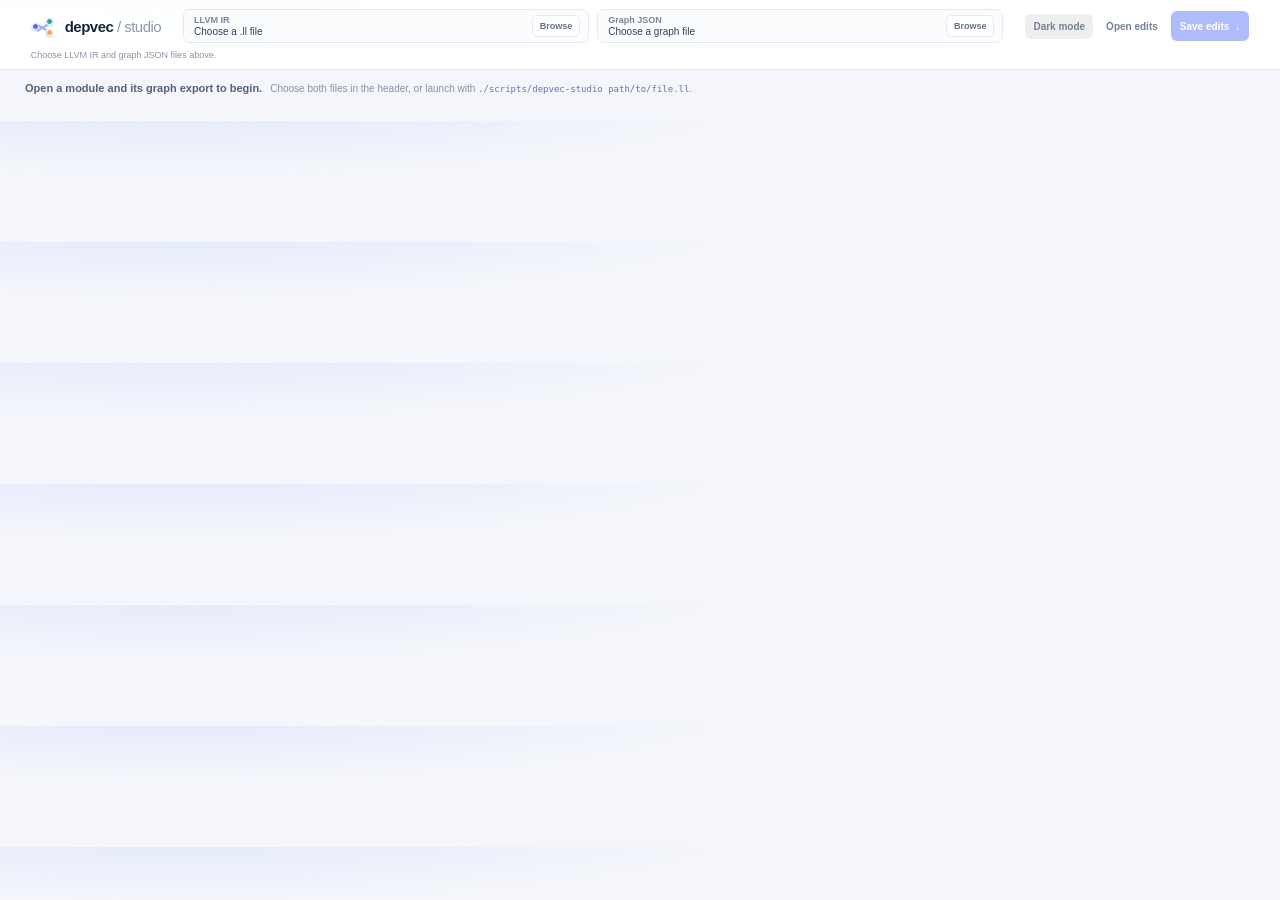
==== frontend/index.html @ f4a0b075 "Add DepVec graph viewer and export" ====
<!doctype html>
<html lang="en">
  <head>
    <meta charset="utf-8" />
    <meta name="viewport" content="width=device-width, initial-scale=1" />
    <meta id="theme-color" name="theme-color" content="#f4f6fb" />
    <title>DepVec Graph Studio</title>
    <link rel="stylesheet" href="styles.css" />
    <script src="app.js" defer></script>
  </head>
  <body>
    <header class="topbar">
      <a class="brand" href="#top" aria-label="DepVec Graph Studio home">
        <span class="brand-mark" aria-hidden="true"><i></i><i></i><i></i></span>
        <span>depvec<span class="brand-light"> / studio</span></span>
      </a>
      <div class="header-files" role="group" aria-label="Workspace files">
        <label class="header-file-picker" for="ir-file">
          <span class="header-file-type">LLVM IR</span>
          <span class="header-file-name" id="ir-name">Choose a .ll file</span>
          <span class="header-file-action">Browse</span>
          <input id="ir-file" type="file" accept=".ll,.ir,text/plain" />
        </label>
        <label class="header-file-picker" for="graph-file">
          <span class="header-file-type">Graph JSON</span>
          <span class="header-file-name" id="graph-name">Choose a graph file</span>
          <span class="header-file-action">Browse</span>
          <input id="graph-file" type="file" accept=".json,application/json" />
        </label>
      </div>
      <div class="header-actions">
        <button id="theme-toggle" class="quiet-button" type="button" aria-pressed="false" aria-label="Switch to dark mode"><span id="theme-label">Dark mode</span></button>
        <label class="quiet-button" for="layout-file">Open edits<input id="layout-file" type="file" accept=".json,application/json" /></label>
        <button id="save-layout" class="primary-button" type="button" disabled>Save edits <span aria-hidden="true">↓</span></button>
      </div>
      <div id="status-message" class="header-status" role="status">Choose LLVM IR and graph JSON files above.</div>
    </header>

    <main id="top">
      <section id="empty-state" class="empty-state" aria-live="polite">
        <strong>Open a module and its graph export to begin.</strong>
        <span>Choose both files in the header, or launch with <code>./scripts/depvec-studio path/to/file.ll</code>.</span>
      </section>

      <section id="workspace" class="workspace" hidden aria-live="polite">
        <div id="function-grid" class="function-grid"></div>
      </section>
    </main>
  </body>
</html>
---- frontend/styles.css ----
:root {
  color-scheme: light;
  --ink: #18243a;
  --muted: #71809a;
  --line: #e3e8f1;
  --paper: #ffffff;
  --wash: #f4f6fb;
  --blue: #4d6cf6;
  --blue-deep: #354ed0;
  --mint: #1f9b83;
  --orange: #e49a3a;
  --red: #d76879;
  font-family: -apple-system, BlinkMacSystemFont, 'Segoe UI', sans-serif;
  font-synthesis: none;
}

* { box-sizing: border-box; }

body {
  margin: 0;
  min-width: 360px;
  color: var(--ink);
  background:
    radial-gradient(ellipse at 14% -16%, rgba(93, 128, 255, .12), transparent 35rem),
    var(--wash);
}

button, input { font: inherit; }
button, label.header-file-picker, label.quiet-button { -webkit-tap-highlight-color: transparent; }

.topbar {
  position: sticky;
  z-index: 5;
  top: 0;
  display: grid;
  grid-template-columns: auto minmax(300px, 1fr) auto;
  grid-template-areas: "brand files actions" "status status status";
  align-items: center;
  gap: 7px 22px;
  padding: 9px clamp(16px, 2.4vw, 38px) 7px;
  border-bottom: 1px solid rgba(220, 227, 239, .78);
  background: rgba(255, 255, 255, .94);
  backdrop-filter: blur(16px);
}

.brand {
  grid-area: brand;
  display: inline-flex;
  align-items: center;
  gap: 11px;
  color: var(--ink);
  font-size: 15px;
  font-weight: 700;
  letter-spacing: -.035em;
  text-decoration: none;
}

.brand-light { color: #8b97ab; font-weight: 500; }
.brand-mark { width: 23px; height: 23px; position: relative; display: block; }
.brand-mark::before, .brand-mark::after { content: ''; position: absolute; height: 2px; background: #9baaf4; transform-origin: left; }
.brand-mark::before { width: 12px; left: 5px; top: 8px; transform: rotate(31deg); }
.brand-mark::after { width: 12px; left: 6px; top: 15px; transform: rotate(-31deg); }
.brand-mark i { width: 7px; height: 7px; border-radius: 50%; position: absolute; z-index: 1; background: var(--blue); border: 1.5px solid white; box-shadow: 0 1px 3px #6679dc66; }
.brand-mark i:nth-child(1) { left: 1px; top: 8px; }
.brand-mark i:nth-child(2) { right: 1px; top: 3px; background: #2aa58e; }
.brand-mark i:nth-child(3) { right: 1px; bottom: 2px; background: #edaa55; }

main { width: min(1760px, 100%); margin: 0 auto; padding: 0 clamp(12px, 1.8vw, 28px) 20px; }
.eyebrow { color: #6678d7; font-size: 10px; font-weight: 700; letter-spacing: .13em; text-transform: uppercase; }
.header-files { grid-area: files; display: flex; min-width: 0; gap: 8px; }
.header-file-picker {
  display: grid;
  grid-template-columns: minmax(0, 1fr) auto;
  grid-template-areas: "type action" "name action";
  align-items: center;
  column-gap: 10px;
  min-width: 0;
  flex: 1;
  padding: 5px 8px 5px 10px;
  border: 1px solid #e4e9f2;
  border-radius: 7px;
  background: #fbfcfe;
  cursor: pointer;
}
.header-file-picker:hover { border-color: #b8c5fc; background: #fff; }
.header-file-picker:focus-within { outline: 3px solid #4d6cf625; border-color: #8497fa; }
.header-file-picker input, .quiet-button input { position: absolute; width: 1px; height: 1px; overflow: hidden; clip: rect(0 0 0 0); white-space: nowrap; clip-path: inset(50%); }
.header-file-type { grid-area: type; color: #78859b; font-size: 9px; font-weight: 600; }
.header-file-name { grid-area: name; overflow: hidden; color: #33415b; font-size: 10px; text-overflow: ellipsis; white-space: nowrap; }
.header-file-action { grid-area: action; padding: 5px 7px; border: 1px solid #e5e9f1; border-radius: 5px; color: #63718c; background: #fff; font-size: 9px; font-weight: 600; }
.header-actions { grid-area: actions; display: flex; align-items: center; gap: 5px; }
.quiet-button, .primary-button { position: relative; display: inline-flex; align-items: center; justify-content: center; gap: 6px; cursor: pointer; border: 0; font-size: 10px; font-weight: 600; transition: .15s ease; white-space: nowrap; }
.quiet-button { color: #74819a; padding: 7px 8px; border-radius: 6px; }
.quiet-button:hover { color: var(--blue-deep); background: #f2f4ff; }
.primary-button { min-height: 30px; padding: 6px 9px; border-radius: 6px; color: white; background: var(--blue); box-shadow: 0 3px 9px #4d6cf622; }
.primary-button:hover:not(:disabled) { background: var(--blue-deep); transform: translateY(-1px); }
.primary-button:disabled { cursor: not-allowed; opacity: .45; box-shadow: none; }
.header-status { grid-area: status; min-height: 12px; color: #8994a8; font-size: 9px; line-height: 1.3; }
.header-status.error-banner { margin: 0; padding: 5px 8px; border: 1px solid #f1cbd1; border-radius: 5px; }
.empty-state { display: flex; align-items: baseline; gap: 8px; padding: 12px 2px 7px; color: #8792a6; font-size: 10px; }
.empty-state strong { color: #53617a; font-size: 11px; font-weight: 600; }
.empty-state code { color: #6371b8; font-family: ui-monospace, 'SFMono-Regular', Consolas, monospace; font-size: 9px; }
.empty-state[hidden] { display: none; }
.workspace { padding-top: 10px; }
.function-grid { display: grid; grid-template-columns: repeat(2, minmax(0, 1fr)); align-items: start; gap: 10px; }
.function-card { min-width: 0; background: transparent; }
.function-header { display: flex; align-items: flex-start; justify-content: space-between; gap: 10px; padding: 7px 1px 6px; }
.function-title { min-width: 0; }
.function-title h3 { overflow: hidden; margin: 0; color: #25324a; font-family: ui-monospace, 'SFMono-Regular', Consolas, monospace; font-size: 13px; font-weight: 500; text-overflow: ellipsis; white-space: nowrap; }
.function-title p { margin: 3px 0 0; color: #9aa4b5; font-size: 9px; }
.function-stats { display: flex; gap: 6px; flex-shrink: 0; }
.stat-chip { padding: 5px 7px; border: 1px solid #edf0f5; border-radius: 6px; color: #7f8ba0; background: #fafbfd; font-size: 9px; white-space: nowrap; }
.stat-chip b { color: #485774; font-weight: 600; }

.graph-viewport { position: relative; max-height: min(68vh, 580px); overflow: auto; background: transparent; scrollbar-color: #8995aa55 transparent; scrollbar-width: thin; }
.graph-scene { position: relative; min-height: 150px; }
.ir-code {
  position: relative;
  z-index: 2;
  width: max-content;
  min-width: 0;
  margin: 0;
  padding: 12px 16px 14px 22px;
  color: #c8d1e2;
  background: transparent;
  font-family: ui-monospace, 'SFMono-Regular', Consolas, monospace;
  font-size: 10px;
  line-height: 19px;
  tab-size: 2;
  white-space: pre;
}
.ir-line { position: relative; display: block; min-height: 19px; padding-right: 14px; border-radius: 2px; }
.ir-line::before { position: absolute; left: -22px; width: 18px; color: #55627a; content: attr(data-line-number); text-align: right; user-select: none; }
.ir-line.is-node { cursor: pointer; transition: background .12s ease, color .12s ease; }
.ir-line.is-node:hover, .ir-line.is-node.selected { color: #f0f4ff; background: #25334c; }
.ir-line.kind-init::after, .ir-line.kind-exit::after { position: absolute; left: -4px; top: 6px; width: 3px; height: 4px; border-radius: 2px; content: ''; background: #e8ae5e; box-shadow: 0 0 0 2px #e8ae5e20; }
.ir-line.kind-exit::after { background: #74cbb6; box-shadow: 0 0 0 2px #74cbb620; }
.ir-line.node-labeled { box-shadow: inset 2px 0 #dfaa5d; }
.ir-line.node-labeled::selection { background: #38425b; }

.edge-overlay { position: absolute; z-index: 1; inset: 0 auto auto 0; overflow: visible; pointer-events: none; }
.edge-label-layer { position: absolute; z-index: 3; inset: 0; pointer-events: none; }
.edge-visible { stroke-width: 1.8; stroke-linecap: round; stroke-linejoin: round; opacity: 1; }
.edge-label-tether { fill: none; stroke-width: 1.65; stroke-linecap: round; pointer-events: none; }
.edge-hit { fill: none; stroke: transparent; stroke-width: 13; pointer-events: stroke; cursor: pointer; }
.edge-visible.selected { stroke-width: 2.7; opacity: 1; }
.edge-hit.selected + .edge-visible { stroke-width: 2.7; opacity: 1; }
.edge-label-frame { position: absolute; display: flex; align-items: center; gap: 8px; min-height: 20px; padding: 0 6px; overflow: visible; border: 1px solid #475672; border-radius: 6px; color: #dce4f3; background: #1d2940; font-family: ui-monospace, 'SFMono-Regular', Consolas, monospace; font-size: 10px; font-weight: 500; line-height: 1.2; white-space: normal; transform: translateY(-50%); pointer-events: auto; cursor: grab; touch-action: none; user-select: none; }
.edge-label-frame:hover { border-color: #a5b5ff; }
.edge-label-frame.selected { border-color: #94a7ff; background: #2b3954; }
.edge-label-frame.editing { visibility: hidden; }
.edge-label-frame:active { cursor: grabbing; }
.edge-label-frame:focus-visible { outline: 2px solid #94a7ff; outline-offset: 1px; }
.edge-kind-label { flex: 0 1 auto; max-width: 72px; overflow: hidden; color: inherit; text-overflow: ellipsis; white-space: nowrap; }
.edge-assertion-label { display: flex; align-items: stretch; justify-content: center; overflow: visible; min-width: 0; flex: 1 1 auto; color: inherit; cursor: text; }
.edge-assertion-brace { flex: 0 0 auto; white-space: pre; }
.edge-assertion-label > .edge-assertion-brace:first-child { align-self: flex-start; }
.edge-assertion-label > .edge-assertion-brace:last-child { align-self: flex-end; }
.edge-label-text { display: block; min-width: 0; flex: 1 1 auto; color: inherit; text-align: center; white-space: pre-wrap; overflow-wrap: anywhere; }
.edge-inline-editor { position: absolute; z-index: 4; display: flex; align-items: stretch; gap: 8px; min-height: 20px; padding: 0 6px; overflow: hidden; border: 1px solid #94a7ff; border-radius: 6px; outline: none; color: #dce4f3; background: #1d2940; font-family: ui-monospace, 'SFMono-Regular', Consolas, monospace; font-size: 10px; font-weight: 500; line-height: 1.2; white-space: normal; transform: translateY(-50%); }
.edge-inline-editor:focus-within { box-shadow: 0 0 0 2px #94a7ff55; }
.edge-inline-editor-kind { align-self: center; flex: 0 1 auto; max-width: 72px; overflow: hidden; text-overflow: ellipsis; white-space: nowrap; }
.edge-inline-editor-assertion { display: flex; align-items: stretch; justify-content: center; overflow: visible; min-width: 0; flex: 1 1 auto; }
.edge-inline-editor-assertion > .edge-assertion-brace:first-child { align-self: flex-start; }
.edge-inline-editor-assertion > .edge-assertion-brace:last-child { align-self: flex-end; }
.edge-inline-editor-input { display: block; flex: 1 1 auto; min-width: 0; width: 0; padding: 0; border: 0; outline: none; overflow: hidden; color: inherit; background: transparent; font: inherit; line-height: inherit; text-align: center; white-space: pre-wrap; overflow-wrap: anywhere; resize: none; }
.node-note-bg { fill: #29374e; stroke: #65748e; stroke-width: .7; }
.node-note { fill: #e1e8f5; font-family: -apple-system, BlinkMacSystemFont, 'Segoe UI', sans-serif; font-size: 9px; }
.empty-edges { position: absolute; top: 12px; right: 14px; padding: 5px 8px; border: 1px solid #344159; border-radius: 6px; color: #8c9ab2; background: #1a2539; font-size: 9px; }

.inspector { display: flex; align-items: center; gap: 9px; min-height: 52px; padding: 7px 2px; }
.selection-icon { display: grid; place-items: center; width: 25px; height: 25px; flex: 0 0 auto; border-radius: 7px; color: #4e67e0; background: #eef1ff; font-size: 11px; }
.selection-icon.edge { color: #b77a2d; background: #fff4e4; }
.selection-copy { min-width: 88px; flex: 0 1 165px; }
.selection-copy strong { display: block; overflow: hidden; color: #38465f; font-size: 10px; font-weight: 600; text-overflow: ellipsis; white-space: nowrap; }
.selection-copy span { display: block; overflow: hidden; margin-top: 3px; color: #9aa4b6; font-family: ui-monospace, 'SFMono-Regular', Consolas, monospace; font-size: 9px; text-overflow: ellipsis; white-space: nowrap; }
.edge-legend { display: flex; flex-wrap: wrap; gap: 5px 10px; padding: 6px 2px 7px; }
.legend-item { display: inline-flex; align-items: center; gap: 5px; color: #8792a5; font-size: 9px; }
.legend-swatch { width: 14px; height: 2px; border-radius: 2px; }
.mapping-warning { padding: 8px 15px; border-top: 1px solid #f1dfbd; color: #8c6a34; background: #fff9ee; font-size: 10px; line-height: 1.45; }

.error-banner { margin-top: 13px; padding: 10px 12px; border: 1px solid #f1cbd1; border-radius: 8px; color: #9f4352; background: #fff5f6; font-size: 11px; }
[hidden] { display: none !important; }

:root[data-theme="light"] .graph-viewport {
  scrollbar-color: #c4ccda transparent;
}
:root[data-theme="light"] .ir-code {
  color: #2e3a50;
}
:root[data-theme="light"] .ir-line::before { color: #8a96aa; }
:root[data-theme="light"] .ir-line.is-node:hover,
:root[data-theme="light"] .ir-line.is-node.selected { color: #18243a; background: #e6ebf8; }
:root[data-theme="light"] .ir-code ::selection { color: #18243a; background: #cfd8f0; }
:root[data-theme="light"] .edge-label-frame { color: #3b4962; background: #fff; border-color: #c7d0df; }
:root[data-theme="light"] .edge-label-frame.selected,
:root[data-theme="light"] .edge-label-frame:hover { background: #edf1ff; border-color: #7489e6; }
:root[data-theme="light"] .edge-inline-editor { color: #3b4962; background: #fff; }
:root[data-theme="light"] .node-note-bg { fill: #f0f3fb; stroke: #a9b4c8; }
:root[data-theme="light"] .node-note { fill: #34415a; }
:root[data-theme="light"] .empty-edges { border-color: #d6deea; color: #75829a; background: #fff; }

:root[data-theme="dark"] {
  color-scheme: dark;
  --ink: #e5eaf4;
  --muted: #9aa8bc;
  --line: #303a4d;
  --paper: #171f2e;
  --wash: #0d1320;
  --blue: #7188ff;
  --blue-deep: #5c72e5;
}
:root[data-theme="dark"] body {
  background:
    radial-gradient(ellipse at 14% -16%, rgba(93, 128, 255, .13), transparent 35rem),
    var(--wash);
}
:root[data-theme="dark"] .topbar { border-color: #293448; background: rgba(15, 22, 35, .96); }
:root[data-theme="dark"] .brand { color: var(--ink); }
:root[data-theme="dark"] .brand-light { color: #9aa8bc; }
:root[data-theme="dark"] .header-file-picker { border-color: #303b50; background: #171f2e; }
:root[data-theme="dark"] .header-file-picker:hover { border-color: #6277d5; background: #1c2638; }
:root[data-theme="dark"] .header-file-type { color: #a3afc2; }
:root[data-theme="dark"] .header-file-name { color: #e1e7f2; }
:root[data-theme="dark"] .header-file-action { border-color: #37435a; color: #c0cada; background: #202a3c; }
:root[data-theme="dark"] .quiet-button { color: #aab5c8; }
:root[data-theme="dark"] .quiet-button:hover { color: #dce4ff; background: #232d44; }
:root[data-theme="dark"] .header-status { color: #a0acc0; }
:root[data-theme="dark"] .empty-state { color: #9aa8bc; }
:root[data-theme="dark"] .empty-state strong { color: #d9e0ec; }
:root[data-theme="dark"] .empty-state code { color: #a6b4ff; }
:root[data-theme="dark"] .function-card { background: transparent; }
:root[data-theme="dark"] .function-title h3 { color: #e0e6f1; }
:root[data-theme="dark"] .function-title p { color: #9aa7ba; }
:root[data-theme="dark"] .stat-chip { border-color: #303b50; color: #aeb9cb; background: #1d2738; }
:root[data-theme="dark"] .stat-chip b { color: #e0e7f2; }
:root[data-theme="dark"] .inspector { background: transparent; }
:root[data-theme="dark"] .selection-icon { color: #b2beff; background: #27314b; }
:root[data-theme="dark"] .selection-icon.edge { color: #f0bd75; background: #3a2e21; }
:root[data-theme="dark"] .selection-copy strong { color: #dce3ef; }
:root[data-theme="dark"] .selection-copy span { color: #9aa7ba; }
:root[data-theme="dark"] .legend-item { color: #a0acbf; }
:root[data-theme="dark"] .mapping-warning { border-color: #5a4930; color: #e3c48e; background: #2b2419; }
:root[data-theme="dark"] .error-banner,
:root[data-theme="dark"] .header-status.error-banner { border-color: #633b47; color: #f0aab6; background: #2b1b24; }

@media (max-width: 1100px) {
  .function-grid { grid-template-columns: 1fr; }
  .function-card { max-width: none; }
}
@media (max-width: 900px) {
  .topbar { grid-template-columns: auto 1fr; grid-template-areas: "brand actions" "files files" "status status"; gap: 7px 12px; }
  .header-files { width: 100%; }
}
@media (max-width: 680px) {
  .topbar { padding: 8px 10px 6px; }
  .brand-light { display: none; }
  main { padding-right: 10px; padding-left: 10px; }
  .header-files { gap: 5px; }
  .header-file-picker { column-gap: 5px; padding: 5px 6px; }
  .header-file-type { font-size: 8px; }
  .header-file-name { font-size: 9px; }
  .header-file-action { padding: 4px 5px; font-size: 8px; }
  .header-actions { gap: 2px; }
  .quiet-button, .primary-button { font-size: 9px; }
  .empty-state { align-items: flex-start; flex-direction: column; gap: 3px; }
  .function-header { padding: 7px 1px 6px; }
  .function-stats { gap: 4px; }
  .stat-chip { padding: 4px 5px; font-size: 8px; }
  .inspector { gap: 6px; padding: 7px; }
  .selection-copy { min-width: 70px; flex-basis: 86px; }
}
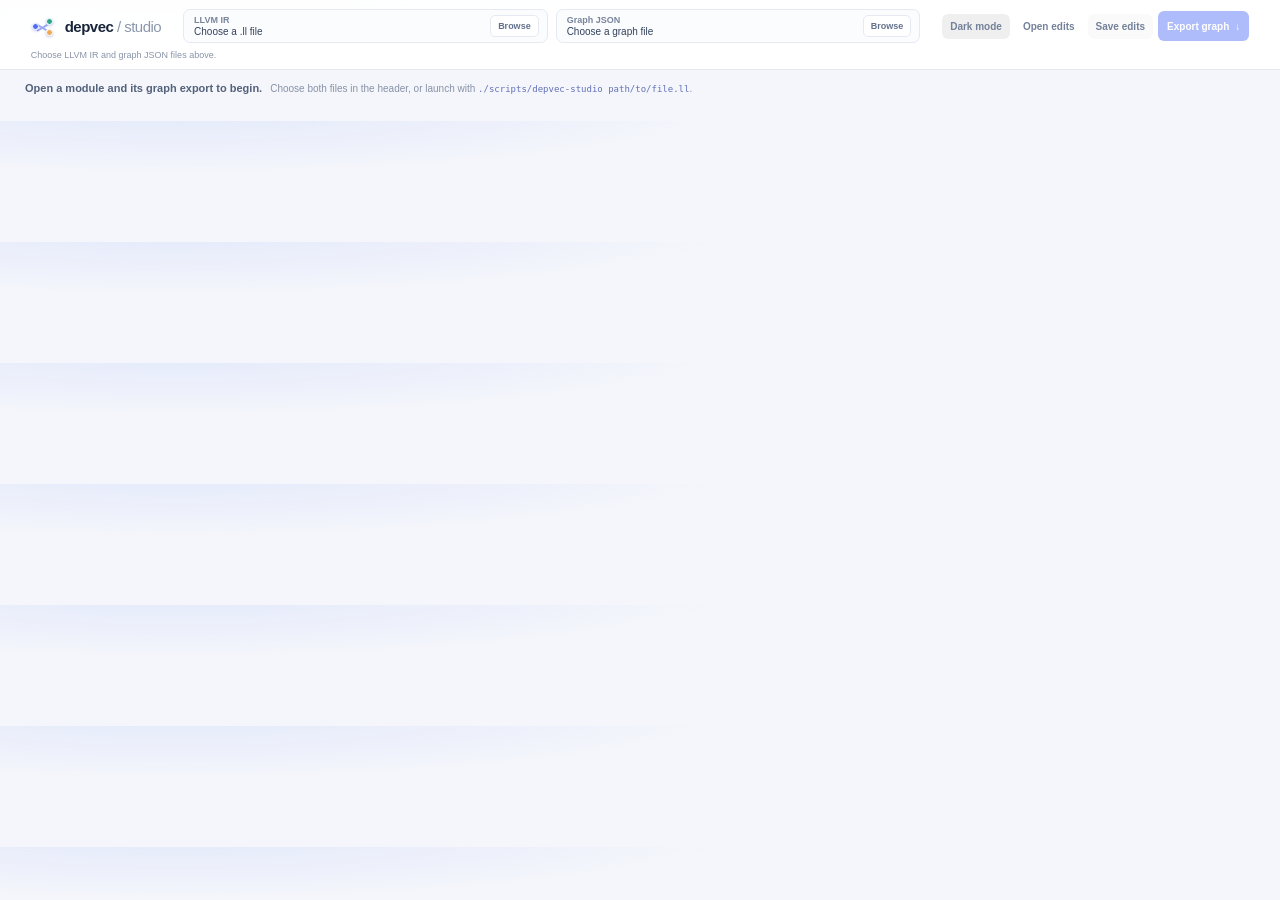
==== commit 8b339dc1: "Implement graph assertion pipeline" ====
--- a/frontend/index.html
+++ b/frontend/index.html
@@ -31,7 +31,8 @@
       <div class="header-actions">
         <button id="theme-toggle" class="quiet-button" type="button" aria-pressed="false" aria-label="Switch to dark mode"><span id="theme-label">Dark mode</span></button>
         <label class="quiet-button" for="layout-file">Open edits<input id="layout-file" type="file" accept=".json,application/json" /></label>
-        <button id="save-layout" class="primary-button" type="button" disabled>Save edits <span aria-hidden="true">↓</span></button>
+        <button id="save-layout" class="quiet-button" type="button" disabled>Save edits</button>
+        <button id="export-graph" class="primary-button" type="button" disabled>Export graph <span aria-hidden="true">↓</span></button>
       </div>
       <div id="status-message" class="header-status" role="status">Choose LLVM IR and graph JSON files above.</div>
     </header>
